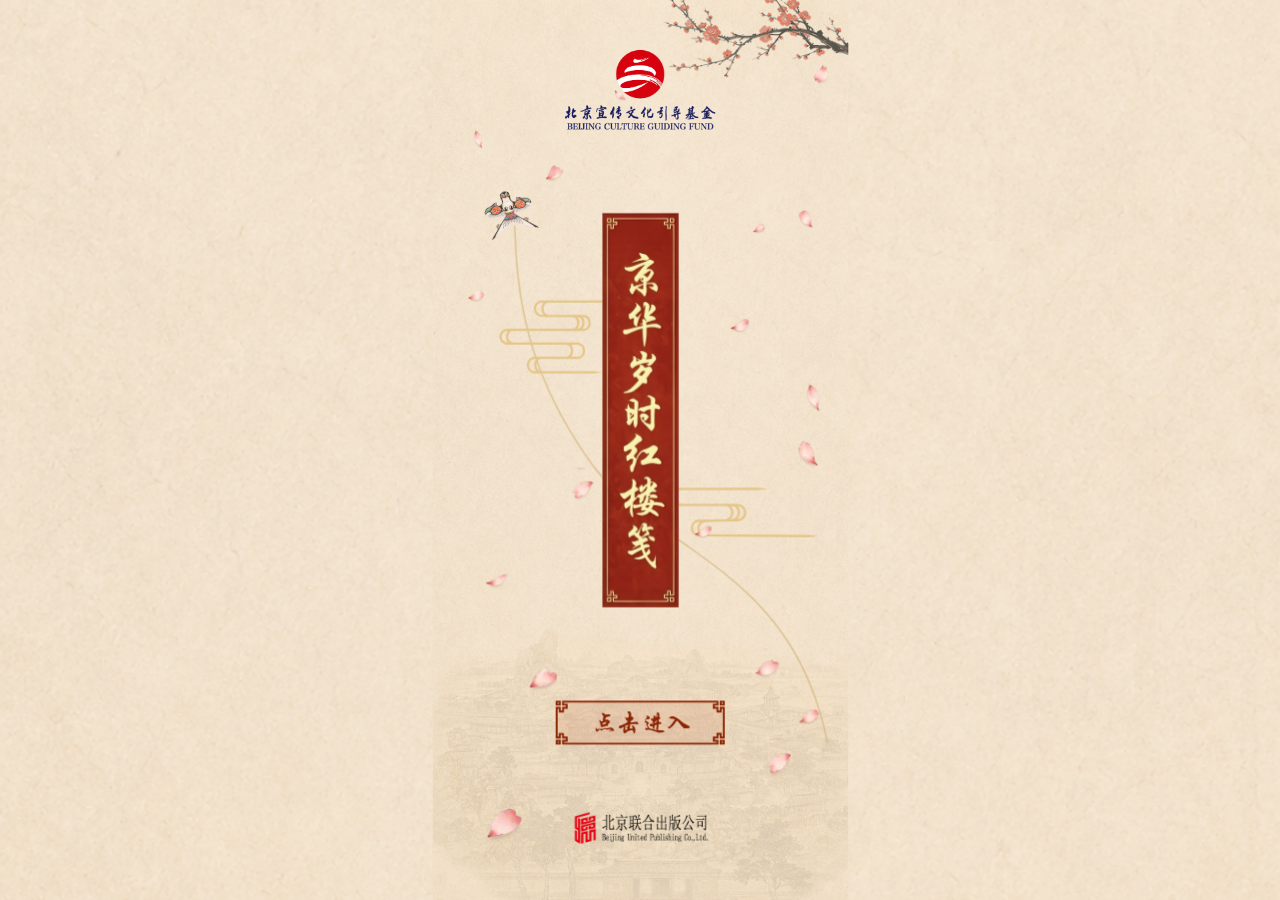
==== index.html @ ed3001c2 "Add files via upload" ====
﻿<!doctype html>
<html lang="zh-CN">
  <head>
    <meta charset="UTF-8" />
    <meta name="viewport" content="width=device-width, initial-scale=1.0" />
    <title>红楼梦 H5</title>
    <style>
      :root {
        font-family: "Songti SC", "Noto Serif SC", "Microsoft YaHei", serif;
        background: url("./images/bg-1.webp") center / cover no-repeat;
        font-synthesis: none;
        text-rendering: optimizeLegibility;
        -webkit-font-smoothing: antialiased;
        -moz-osx-font-smoothing: grayscale;
      }

      * {
        box-sizing: border-box;
      }

      html,
      body {
        margin: 0;
      }

      body {
      }

      .viewport {
        position: fixed;
        inset: 0;
        display: flex;
        align-items: center;
        justify-content: center;
        overflow: hidden;
        background: url("./images/bg-1.webp") center / cover no-repeat;
        opacity: 1;
        filter: blur(0);
        transition: opacity 0.5s ease, filter 0.5s ease;
      }

      .viewport.is-leaving {
        opacity: 0;
        filter: blur(3px);
      }

      .page {
        position: relative;
        width: 375px;
        height: 812px;
        transform-origin: center center;
        flex: 0 0 auto;
        overflow: hidden;
        background: url("./images/bg-1.webp") center / cover no-repeat;
      }

      .page img {
        position: absolute;
        display: block;
        height: auto;
        user-select: none;
        pointer-events: none;
        -webkit-user-drag: none;
      }

      .cloud {
        position: absolute;
        pointer-events: none;
        z-index: 1;
      }

      .cloud svg {
        display: block;
        width: 100%;
        height: auto;
        overflow: visible;
      }

      .plum-branch {
        top: -35px;
        right: -32px;
        width: 214px;
        opacity: 0.71;
        transform-origin: 182px 21px;
        animation: branch-sway 5.5s ease-in-out infinite;
      }

      .fund-logo {
        top: 32px;
        left: 97.5px;
        width: 180px;
      }

      .kite {
        top: 159px;
        left: 48px;
        width: 46px;
        transform: rotate(-15deg);
        transform-origin: 55% 58%;
        z-index: 10;
        animation: kite-drift 5.2s ease-in-out infinite;
        will-change: transform;
      }

      .kite-line {
        position: absolute;
        inset: 0;
        width: 375px;
        height: 812px;
        transform: translateY(-60px);
        transform-origin: 356px 730px;
        pointer-events: none;
        z-index: 1;
        animation: kite-line-drift 5.2s ease-in-out infinite;
        will-change: transform;
      }

      .cloud-left {
        top: 271px;
        left: 60px;
        width: 110px;
        height: 41px;
        animation: cloud-float-left 6s ease-in-out infinite;
      }

      .cloud-right {
        top: 440px;
        right: 28px;
        width: 138px;
        height: 51px;
        animation: cloud-float-right 7s ease-in-out infinite;
      }

      .bookmark-panel {
        top: 192px;
        left: 153px;
        width: 69px;
        z-index: 2;
      }

      .garden {
        left: 0;
        bottom: 0;
        width: 375px;
        opacity: 0.6;
        z-index: 0;
      }

      .enter-button {
        left: 111px;
        bottom: 140px;
        width: 153px;
        z-index: 10;
        animation: button-breathe 2.4s ease-in-out infinite;
      }

      .enter-link {
        position: absolute;
        left: 111px;
        bottom: 140px;
        width: 153px;
        height: 42px;
        z-index: 11;
        display: block;
        cursor: pointer;
        -webkit-tap-highlight-color: transparent;
      }

      .publisher-logo {
        left: 127.5px;
        bottom: 51px;
        width: 120px;
        z-index: 2;
      }

      .petal {
        z-index: 3;
        animation: petal-fall 9s linear infinite;
      }

      .petal-a { top: 140px; left: 96px; width: 24px; animation-delay: 0s; }
      .petal-b { top: 255px; left: 29px; width: 20px; animation-delay: -3s; }
      .petal-c { top: 391px; right: 19px; width: 34px; animation-delay: -6s; }
      .petal-d { left: 82px; bottom: 185px; width: 38px; animation-delay: -2s; }
      .petal-e { left: 38px; bottom: 39px; width: 54px; animation-delay: -8s; }
      .petal-f { top: 183px; right: 28px; width: 22px; animation-delay: -4s; }
      .petal-g { top: 512px; left: 44px; width: 28px; animation-delay: -7s; }
      .petal-h { top: 585px; right: 58px; width: 32px; animation-delay: -1s; }
      .petal-i { top: 77px; left: 160px; width: 18px; animation-delay: -5s; }
      .petal-j { top: 114px; left: 30px; width: 20px; animation-delay: -9s; }
      .petal-k { top: 284px; right: 86px; width: 24px; animation-delay: -6.5s; }
      .petal-l { top: 422px; left: 118px; width: 30px; animation-delay: -2.5s; }
      .petal-m { top: 633px; right: 24px; width: 26px; animation-delay: -10s; }
      .petal-n { top: 49px; right: 12px; width: 24px; animation-delay: -1.2s; }
      .petal-o { top: 195px; right: 72px; width: 18px; animation-delay: -4.4s; }
      .petal-p { top: 341px; right: 18px; width: 30px; animation-delay: -7.6s; }
      .petal-q { top: 471px; right: 120px; width: 22px; animation-delay: -3.1s; }
      .petal-r { top: 666px; right: 48px; width: 34px; animation-delay: -6.2s; }

      @keyframes petal-fall {
        0% {
          transform: translate3d(42px, -30px, 0) rotate(0deg);
          opacity: 0;
        }
        10% {
          opacity: 1;
        }
        45% {
          transform: translate3d(-28px, 120px, 0) rotate(-24deg);
        }
        100% {
          transform: translate3d(-92px, 260px, 0) rotate(-72deg);
          opacity: 0.72;
        }
      }

      @keyframes cloud-float-left {
        0%, 100% { transform: translate3d(0, 0, 0); }
        50% { transform: translate3d(-7px, 3px, 0); }
      }

      @keyframes cloud-float-right {
        0%, 100% { transform: translate3d(0, 0, 0); }
        50% { transform: translate3d(7px, -3px, 0); }
      }

      @keyframes branch-sway {
        0%, 100% { transform: rotate(0deg); }
        50% { transform: rotate(1.8deg); }
      }

      @keyframes button-breathe {
        0%, 100% { transform: scale(1); }
        50% { transform: scale(1.045); }
      }

      @keyframes kite-drift {
        0%, 100% { transform: translate3d(0, 0, 0) rotate(-15deg); }
        25% { transform: translate3d(4px, -5px, 0) rotate(-11deg); }
        50% { transform: translate3d(0, -10px, 0) rotate(-16deg); }
        75% { transform: translate3d(-4px, -4px, 0) rotate(-19deg); }
      }

      @keyframes kite-line-drift {
        0%, 100% { transform: translate3d(0, -60px, 0) rotate(0deg); }
        25% { transform: translate3d(3px, -64px, 0) rotate(0.22deg); }
        50% { transform: translate3d(0, -68px, 0) rotate(-0.12deg); }
        75% { transform: translate3d(-3px, -63px, 0) rotate(-0.25deg); }
      }

      @media (prefers-reduced-motion: reduce) {
        .kite,
        .kite-line {
          animation: none;
        }

        .viewport {
          transition: none;
        }
      }
    </style>
  </head>
  <body>
    <div class="viewport">
      <main class="page" aria-label="Loading 椤甸潰">
        <img class="plum-branch" src="./images/plum_branch.png" alt="" />
        <img class="fund-logo" src="./images/logo_fund.png" alt="" />
        <svg class="kite-line" viewBox="0 0 375 812" aria-hidden="true" focusable="false">
          <path d="M 74 264 C 76 322 82 395 146 482 C 204 558 326 574 356 730" fill="none" stroke="#d6b77e" stroke-width="1.2" stroke-linecap="round" opacity="0.82" />
        </svg>
        <img class="kite" src="./images/kite3.webp" alt="" />
        <div class="cloud cloud-left" aria-hidden="true">
          <svg xmlns="http://www.w3.org/2000/svg" viewBox="0 0 381.33 228.63">
            <defs>
              <style>
                .cloud-left-line-round,
                .cloud-left-line {
                  fill: none;
                  stroke: #e4c689;
                  stroke-miterlimit: 10;
                  stroke-width: 7px;
                }

                .cloud-left-line-round {
                  stroke-linecap: round;
                }

                .cloud-left-dot {
                  fill: #e4c689;
                }
              </style>
            </defs>
            <path class="cloud-left-line-round" d="M502.35,713.14l-224.67.37a23.07,23.07,0,0,0-17.76,20.91c-.56,11,7.35,21.16,18.72,23.47l135.65.77a22,22,0,0,1,.35,42.66l-242.48.38a21.59,21.59,0,0,0-.76,43l222.66-.38a22.79,22.79,0,0,1,.77,45L256.89,889a23.32,23.32,0,0,0-1.49,45.44l185.33.18" transform="translate(-148.33 -709.64)" />
            <path class="cloud-left-line" d="M300.22,713.45c-9.05-.16-16.25,9.57-16.85,20.38-.68,12.46,7.47,25.15,18.06,24.08" transform="translate(-148.33 -709.64)" />
            <path class="cloud-left-line" d="M189.35,801.63c-8.82-.15-15.83,9.27-16.41,19.73-.67,12,7.27,24.34,17.58,23.3" transform="translate(-148.33 -709.64)" />
            <path class="cloud-left-line" d="M277.47,889.26c-8.81-.16-15.82,9.73-16.41,20.7-.66,12.65,7.28,25.54,17.59,24.45" transform="translate(-148.33 -709.64)" />
            <path class="cloud-left-line" d="M395.45,758.62c8.82-.15,15.83,9.13,16.41,19.43.67,11.88-7.28,24-17.59,23" transform="translate(-148.33 -709.64)" />
            <path class="cloud-left-line" d="M379.19,758.62c8.81-.15,15.82,9.13,16.41,19.43.66,11.88-7.28,24-17.59,23" transform="translate(-148.33 -709.64)" />
            <path class="cloud-left-line" d="M359.55,844.53c8.82-.16,15.83,9.62,16.41,20.48.67,12.51-7.27,25.26-17.59,24.19" transform="translate(-148.33 -709.64)" />
            <path class="cloud-left-dot" d="M502.32,709.75l26.88,2.8a.5.5,0,0,1,.46.55.51.51,0,0,1-.45.45l-26.83,3.2a3.52,3.52,0,1,1-.84-7A4.08,4.08,0,0,1,502.32,709.75Z" transform="translate(-148.33 -709.64)" />
            <path class="cloud-left-dot" d="M441.51,931.24l26.88,2.8a.51.51,0,0,1,0,1l-26.84,3.19a3.52,3.52,0,1,1-.83-7A4.08,4.08,0,0,1,441.51,931.24Z" transform="translate(-148.33 -709.64)" />
          </svg>
        </div>
        <div class="cloud cloud-right" aria-hidden="true">
          <svg xmlns="http://www.w3.org/2000/svg" viewBox="0 0 461.17 149.58">
            <defs>
              <style>
                .cloud-right-line {
                  fill: none;
                  stroke: #e4c689;
                  stroke-miterlimit: 10;
                  stroke-width: 7px;
                }

                .cloud-right-dot {
                  fill: #e4c689;
                }
              </style>
            </defs>
            <path class="cloud-right-line" d="M421.84,25.37" transform="translate(-190.14 -33.4)" />
            <path class="cloud-right-line" d="M470.1,36.92l-248.77.5C206.3,36.17,193.8,48,193.64,61.3c-.16,13.84,13,26.22,28.58,24.39h188.7a22.86,22.86,0,0,1,.51,45.71l-121.65,2c-10.93,3.49-17.72,14.09-16.34,24.64,1.18,9,8.07,16.55,17.35,18.92l333.2,2.5" transform="translate(-190.14 -33.4)" />
            <path class="cloud-right-line" d="M241.11,37.39c-14.26-.17-25.6,10.4-26.54,22.14C213.49,73.06,226.33,86.84,243,85.69" transform="translate(-190.14 -33.4)" />
            <path class="cloud-right-line" d="M395.65,85.69c10.43-1.16,19.3,10,19.27,23.12a23.76,23.76,0,0,1-18.48,23" transform="translate(-190.14 -33.4)" />
            <path class="cloud-right-line" d="M375.72,85.69c10.42-1.16,19.3,10,19.26,23.12a23.75,23.75,0,0,1-18.48,23" transform="translate(-190.14 -33.4)" />
            <path class="cloud-right-line" d="M315.7,133.05c-14.3.58-24.53,12.92-22.91,25,1.38,10.36,11.25,19,23.34,19" transform="translate(-190.14 -33.4)" />
            <path class="cloud-right-dot" d="M471.14,33.42l26.86,3a.51.51,0,0,1,.45.56.52.52,0,0,1-.45.45l-26.86,3a3.52,3.52,0,1,1-.78-7A5.08,5.08,0,0,1,471.14,33.42Z" transform="translate(-190.14 -33.4)" />
            <path class="cloud-right-dot" d="M624,175.94l26.86,3a.51.51,0,0,1,.45.56.52.52,0,0,1-.45.45l-26.86,3a3.52,3.52,0,1,1-.78-7A4.06,4.06,0,0,1,624,175.94Z" transform="translate(-190.14 -33.4)" />
          </svg>
        </div>
        <img class="bookmark-panel" src="./images/bookmark2.png" alt="" />
        <img class="garden" src="./images/garden_silhouette2.webp" alt="" />
        <img class="enter-button" src="./images/button_frame3.svg" alt="" />
        <a class="enter-link" href="home.html" aria-label="进入首页"></a>
        <img class="publisher-logo" src="./images/logo_publisher.png" alt="" />
        <img class="petal petal-a" src="./images/petals/petal_03.webp" alt="" />
        <img class="petal petal-b" src="./images/petals/petal_06.webp" alt="" />
        <img class="petal petal-c" src="./images/petals/petal_09.webp" alt="" />
        <img class="petal petal-d" src="./images/petals/petal_12.webp" alt="" />
        <img class="petal petal-e" src="./images/petals/petal_14.webp" alt="" />
        <img class="petal petal-f" src="./images/petals/petal_01.webp" alt="" />
        <img class="petal petal-g" src="./images/petals/petal_05.webp" alt="" />
        <img class="petal petal-h" src="./images/petals/petal_10.webp" alt="" />
        <img class="petal petal-i" src="./images/petals/petal_13.webp" alt="" />
        <img class="petal petal-j" src="./images/petals/petal_02.webp" alt="" />
        <img class="petal petal-k" src="./images/petals/petal_04.webp" alt="" />
        <img class="petal petal-l" src="./images/petals/petal_07.webp" alt="" />
        <img class="petal petal-m" src="./images/petals/petal_11.webp" alt="" />
        <img class="petal petal-n" src="./images/petals/petal_08.webp" alt="" />
        <img class="petal petal-o" src="./images/petals/petal_15.png" alt="" />
        <img class="petal petal-p" src="./images/petals/petal_02.webp" alt="" />
        <img class="petal petal-q" src="./images/petals/petal_04.webp" alt="" />
        <img class="petal petal-r" src="./images/petals/petal_07.webp" alt="" />
      </main>
    </div>
    <script>
      const DESIGN_WIDTH = 375;
      const DESIGN_HEIGHT = 812;

      function resizePage() {
        const page = document.querySelector(".page");
        if (!page) return;
        const scale = Math.min(window.innerWidth / DESIGN_WIDTH, window.innerHeight / DESIGN_HEIGHT);
        page.style.transform = `scale(${scale})`;
      }

      window.addEventListener("resize", resizePage);
      window.addEventListener("load", resizePage);

      const enterLink = document.querySelector(".enter-link");
      enterLink?.addEventListener("click", (event) => {
        sessionStorage.setItem("redmansion-music-autoplay", "true");
        const transitionAudio = new Audio("./bg.MP3");
        transitionAudio.volume = 0.4;
        transitionAudio.play().catch(() => {});

        if (window.matchMedia("(prefers-reduced-motion: reduce)").matches) return;

        event.preventDefault();
        document.querySelector(".viewport")?.classList.add("is-leaving");
        window.setTimeout(() => {
          window.location.href = enterLink.href;
        }, 480);
      });

      resizePage();
    </script>
  </body>
</html>
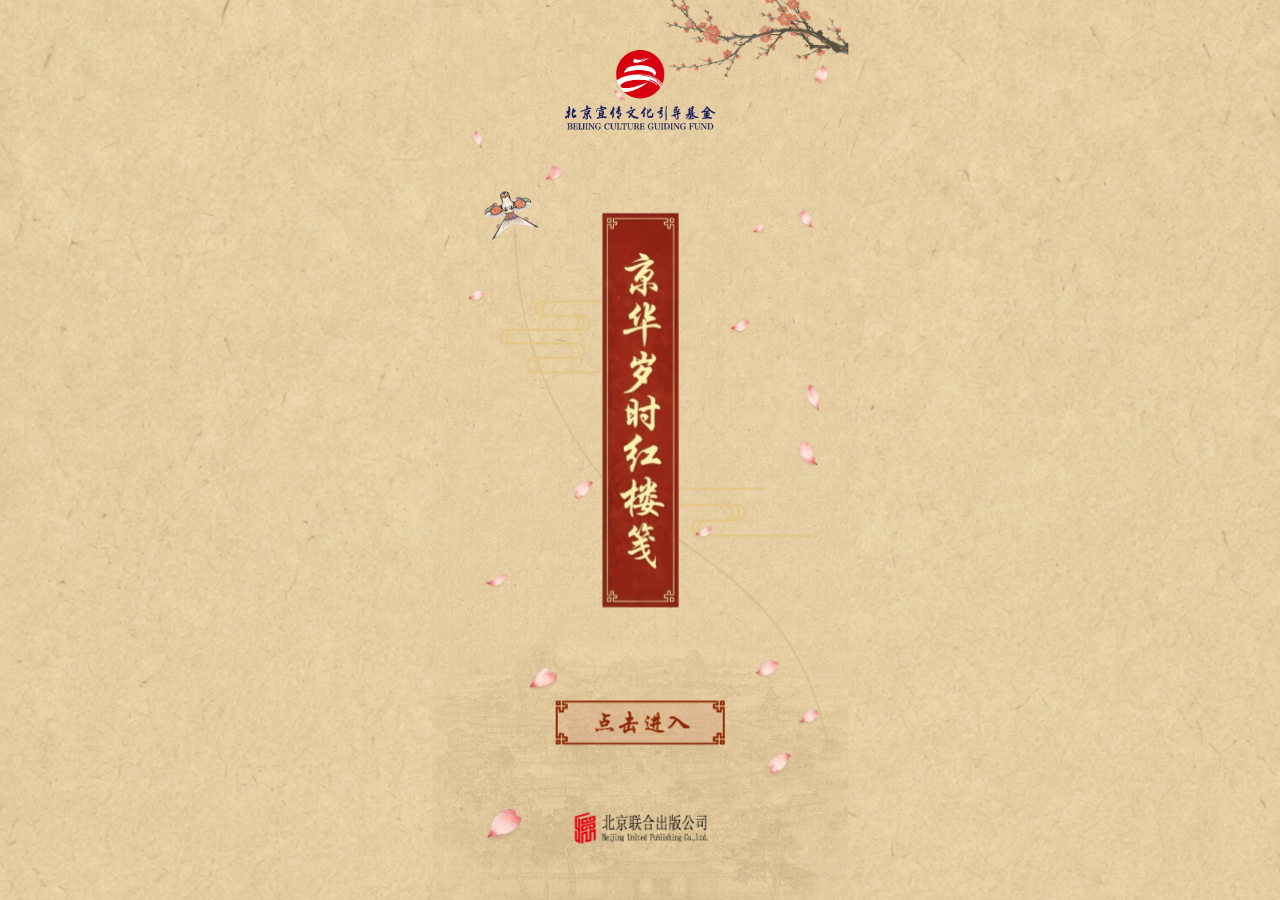
==== commit c6013c62: "Add files via upload" ====
--- a/index.html
+++ b/index.html
@@ -2,12 +2,12 @@
 <html lang="zh-CN">
   <head>
     <meta charset="UTF-8" />
-    <meta name="viewport" content="width=device-width, initial-scale=1.0" />
+    <meta name="viewport" content="width=device-width, initial-scale=1.0, viewport-fit=cover" />
     <title>红楼梦 H5</title>
     <style>
       :root {
         font-family: "Songti SC", "Noto Serif SC", "Microsoft YaHei", serif;
-        background: url("./images/bg-1.webp") center / cover no-repeat;
+        background: url("./images/bg.png") center / cover no-repeat;
         font-synthesis: none;
         text-rendering: optimizeLegibility;
         -webkit-font-smoothing: antialiased;
@@ -20,7 +20,10 @@
 
       html,
       body {
+        width: 100%;
+        height: 100%;
         margin: 0;
+        overflow: hidden;
       }
 
       body {
@@ -33,7 +36,7 @@
         align-items: center;
         justify-content: center;
         overflow: hidden;
-        background: url("./images/bg-1.webp") center / cover no-repeat;
+        background: url("./images/bg.png") center / cover no-repeat;
         opacity: 1;
         filter: blur(0);
         transition: opacity 0.5s ease, filter 0.5s ease;
@@ -51,7 +54,7 @@
         transform-origin: center center;
         flex: 0 0 auto;
         overflow: hidden;
-        background: url("./images/bg-1.webp") center / cover no-repeat;
+        background: url("./images/bg.png") center / cover no-repeat;
       }
 
       .page img {
@@ -359,12 +362,18 @@
       function resizePage() {
         const page = document.querySelector(".page");
         if (!page) return;
-        const scale = Math.min(window.innerWidth / DESIGN_WIDTH, window.innerHeight / DESIGN_HEIGHT);
+        const viewportWidth = window.visualViewport?.width || document.documentElement.clientWidth || window.innerWidth;
+        const viewportHeight = window.visualViewport?.height || document.documentElement.clientHeight || window.innerHeight;
+        const isMobile = viewportWidth <= 600;
+        const scale = isMobile
+          ? viewportWidth / DESIGN_WIDTH
+          : Math.min(viewportWidth / DESIGN_WIDTH, viewportHeight / DESIGN_HEIGHT);
         page.style.transform = `scale(${scale})`;
       }
 
       window.addEventListener("resize", resizePage);
       window.addEventListener("load", resizePage);
+      window.visualViewport?.addEventListener("resize", resizePage);
 
       const enterLink = document.querySelector(".enter-link");
       enterLink?.addEventListener("click", (event) => {
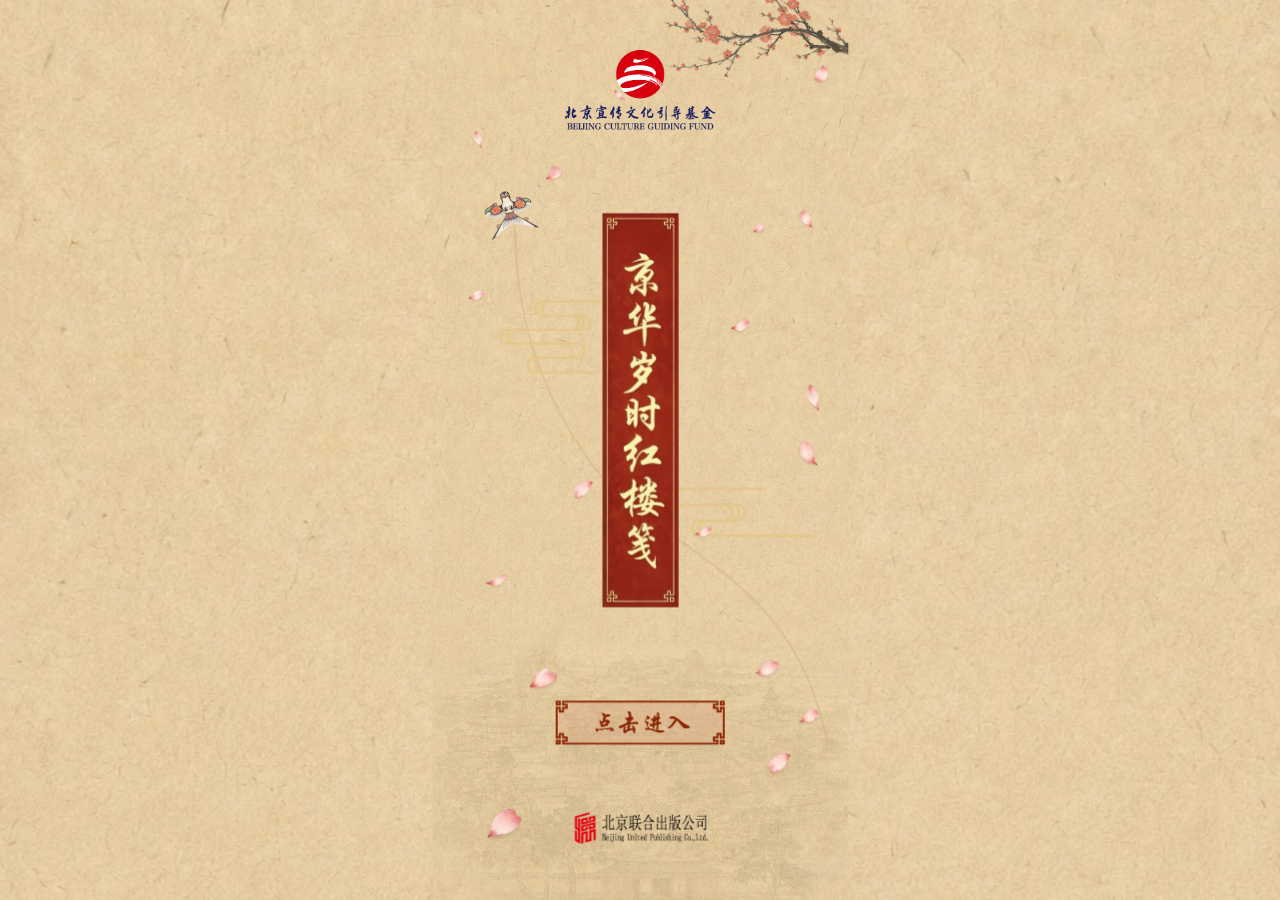
==== commit e6573feb: "Add files via upload" ====
--- a/index.html
+++ b/index.html
@@ -7,7 +7,7 @@
     <style>
       :root {
         font-family: "Songti SC", "Noto Serif SC", "Microsoft YaHei", serif;
-        background: url("./images/bg.png") center / cover no-repeat;
+        background: url("./images/bg.jpg") center / cover no-repeat;
         font-synthesis: none;
         text-rendering: optimizeLegibility;
         -webkit-font-smoothing: antialiased;
@@ -36,7 +36,7 @@
         align-items: center;
         justify-content: center;
         overflow: hidden;
-        background: url("./images/bg.png") center / cover no-repeat;
+        background: url("./images/bg.jpg") center / cover no-repeat;
         opacity: 1;
         filter: blur(0);
         transition: opacity 0.5s ease, filter 0.5s ease;
@@ -54,7 +54,17 @@
         transform-origin: center center;
         flex: 0 0 auto;
         overflow: hidden;
-        background: url("./images/bg.png") center / cover no-repeat;
+        background: url("./images/bg.jpg") center / cover no-repeat;
+      }
+
+      @media (max-width: 600px) {
+        .viewport {
+          align-items: flex-start;
+        }
+
+        .page {
+          transform-origin: top center;
+        }
       }
 
       .page img {
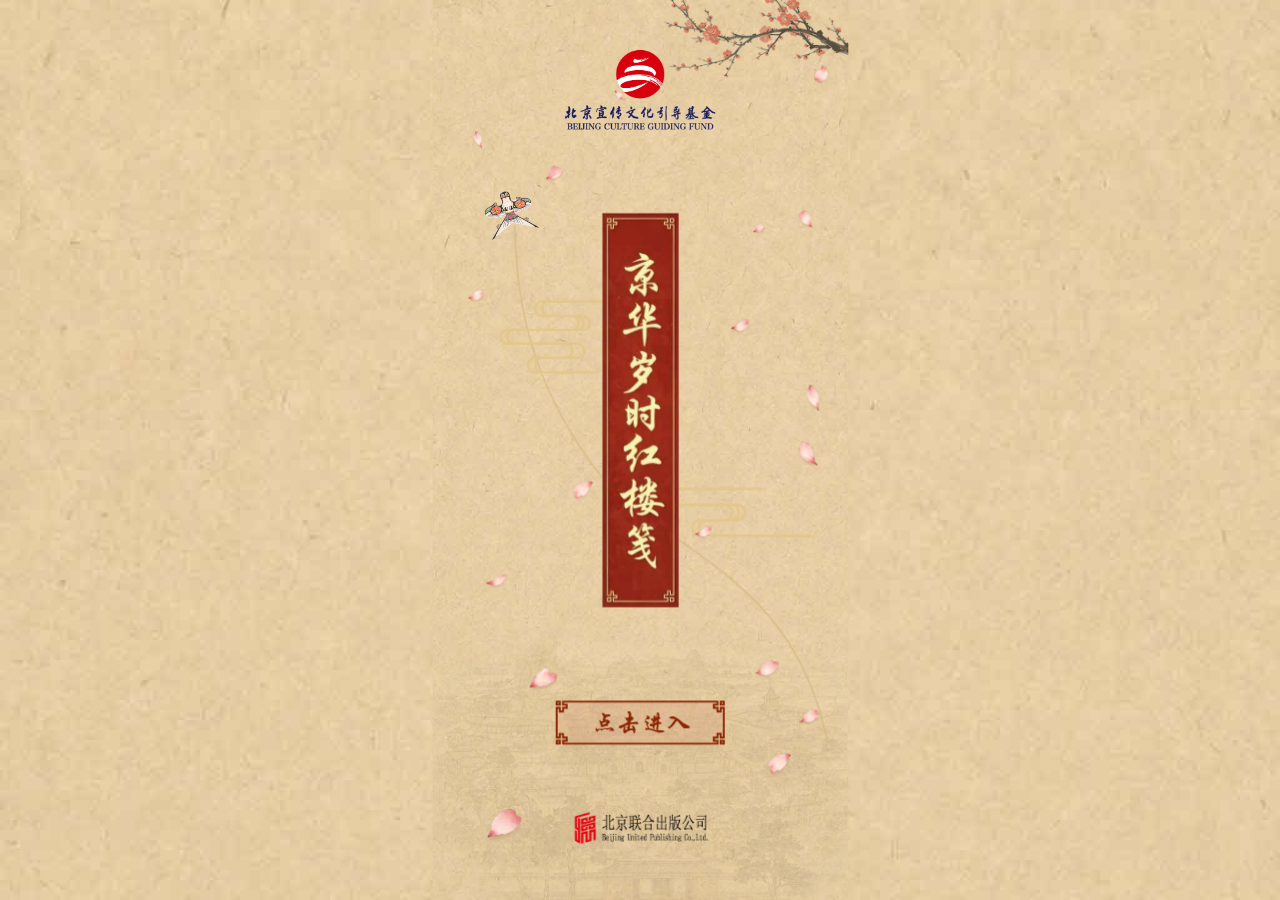
==== commit ca4bf245: "Add files via upload" ====
--- a/index.html
+++ b/index.html
@@ -59,11 +59,13 @@
 
       @media (max-width: 600px) {
         .viewport {
-          align-items: flex-start;
+          align-items: center;
+          overflow: hidden;
         }
 
         .page {
-          transform-origin: top center;
+          transform-origin: center center;
+          background: transparent;
         }
       }
 
@@ -281,7 +283,7 @@
         <svg class="kite-line" viewBox="0 0 375 812" aria-hidden="true" focusable="false">
           <path d="M 74 264 C 76 322 82 395 146 482 C 204 558 326 574 356 730" fill="none" stroke="#d6b77e" stroke-width="1.2" stroke-linecap="round" opacity="0.82" />
         </svg>
-        <img class="kite" src="./images/kite3.webp" alt="" />
+        <img class="kite" src="./images/kite3.png" alt="" />
         <div class="cloud cloud-left" aria-hidden="true">
           <svg xmlns="http://www.w3.org/2000/svg" viewBox="0 0 381.33 228.63">
             <defs>
@@ -340,7 +342,7 @@
             <path class="cloud-right-dot" d="M624,175.94l26.86,3a.51.51,0,0,1,.45.56.52.52,0,0,1-.45.45l-26.86,3a3.52,3.52,0,1,1-.78-7A4.06,4.06,0,0,1,624,175.94Z" transform="translate(-190.14 -33.4)" />
           </svg>
         </div>
-        <img class="bookmark-panel" src="./images/bookmark2.png" alt="" />
+        <img class="bookmark-panel" src="./images/bookmark2.jpg" alt="" />
         <img class="garden" src="./images/garden_silhouette2.webp" alt="" />
         <img class="enter-button" src="./images/button_frame3.svg" alt="" />
         <a class="enter-link" href="home.html" aria-label="进入首页"></a>
@@ -374,11 +376,9 @@
         if (!page) return;
         const viewportWidth = window.visualViewport?.width || document.documentElement.clientWidth || window.innerWidth;
         const viewportHeight = window.visualViewport?.height || document.documentElement.clientHeight || window.innerHeight;
-        const isMobile = viewportWidth <= 600;
-        const scale = isMobile
-          ? viewportWidth / DESIGN_WIDTH
-          : Math.min(viewportWidth / DESIGN_WIDTH, viewportHeight / DESIGN_HEIGHT);
+        const scale = Math.min(viewportWidth / DESIGN_WIDTH, viewportHeight / DESIGN_HEIGHT);
         page.style.transform = `scale(${scale})`;
+        page.style.marginBottom = "0px";
       }
 
       window.addEventListener("resize", resizePage);
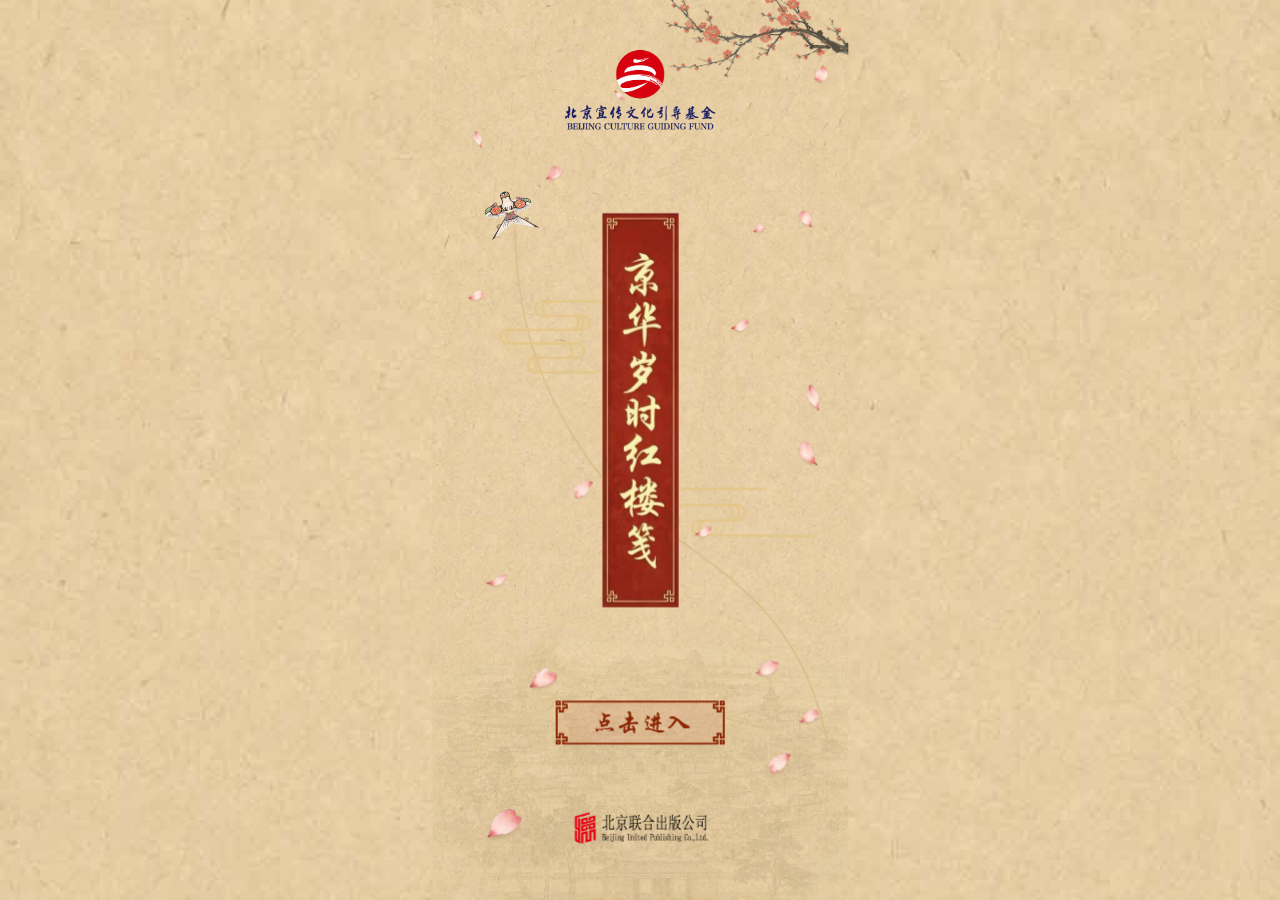
==== commit 12e8e162: "Add files via upload" ====
--- a/index.html
+++ b/index.html
@@ -3,7 +3,7 @@
   <head>
     <meta charset="UTF-8" />
     <meta name="viewport" content="width=device-width, initial-scale=1.0, viewport-fit=cover" />
-    <title>红楼梦 H5</title>
+    <title>京华岁时红楼笺</title>
     <style>
       :root {
         font-family: "Songti SC", "Noto Serif SC", "Microsoft YaHei", serif;
@@ -66,6 +66,16 @@
         .page {
           transform-origin: center center;
           background: transparent;
+          overflow: visible;
+        }
+
+        .garden {
+          left: var(--page-bleed-left, 0);
+          width: var(--page-bleed-width, 375px);
+        }
+
+        .plum-branch {
+          right: var(--page-bleed-right, -32px);
         }
       }
 
@@ -379,6 +389,17 @@
         const scale = Math.min(viewportWidth / DESIGN_WIDTH, viewportHeight / DESIGN_HEIGHT);
         page.style.transform = `scale(${scale})`;
         page.style.marginBottom = "0px";
+        if (viewportWidth <= 600) {
+          const bleedWidth = viewportWidth / scale;
+          const bleedSide = (bleedWidth - DESIGN_WIDTH) / 2;
+          page.style.setProperty("--page-bleed-width", `${bleedWidth}px`);
+          page.style.setProperty("--page-bleed-left", `${-bleedSide}px`);
+          page.style.setProperty("--page-bleed-right", `${-bleedSide}px`);
+        } else {
+          page.style.removeProperty("--page-bleed-width");
+          page.style.removeProperty("--page-bleed-left");
+          page.style.removeProperty("--page-bleed-right");
+        }
       }
 
       window.addEventListener("resize", resizePage);
